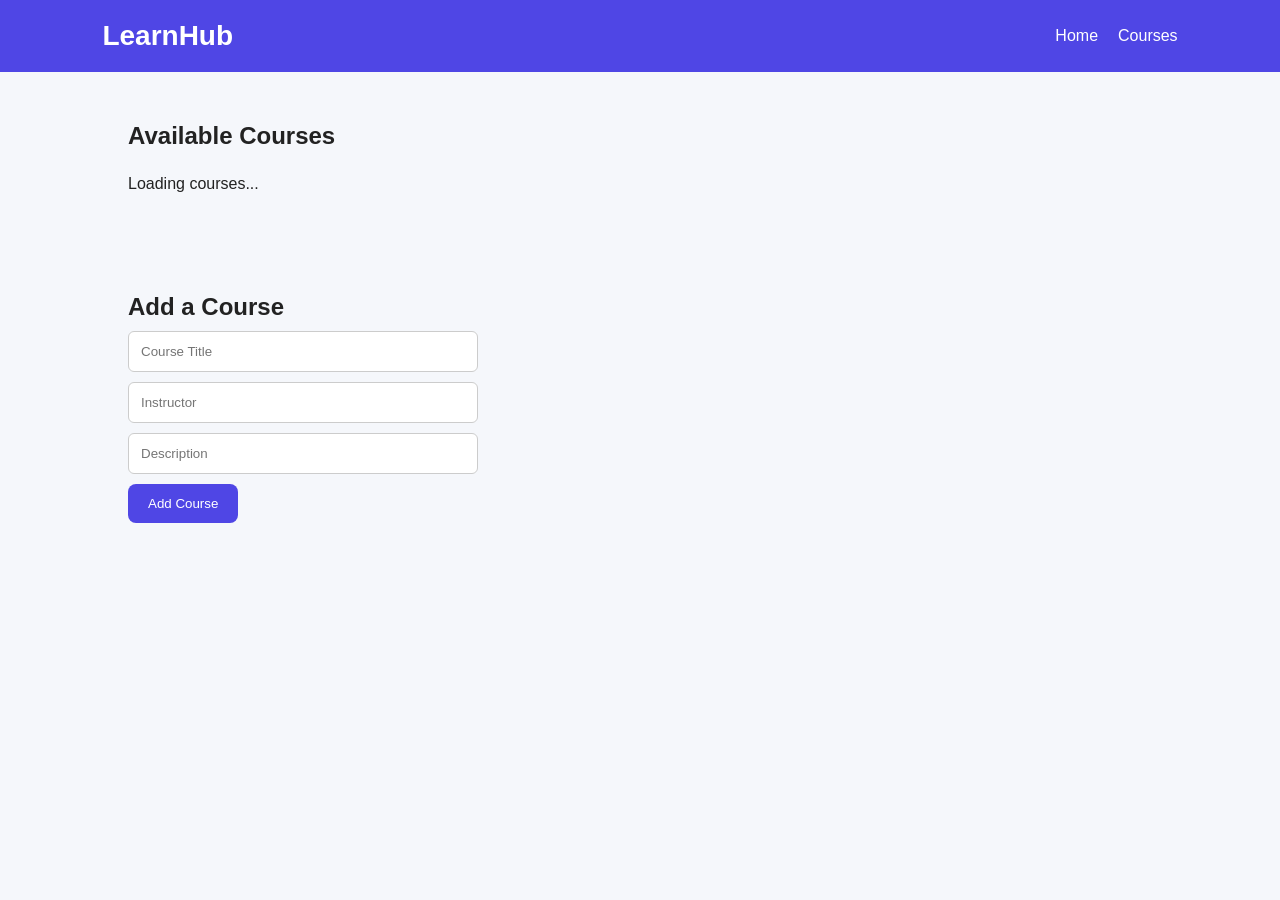
==== frontend/courses.html @ 28a74e2c "Initial commit - distributed learning platform" ====
<!DOCTYPE html>
<html lang="en">
<head>
    <meta charset="UTF-8">
    <meta name="viewport" content="width=device-width, initial-scale=1.0">
    <title>Courses - LearnHub</title>
    <link rel="stylesheet" href="style.css">
</head>

<body>

<header>
    <h1>LearnHub</h1>

    <nav>
        <a href="index.html">Home</a>
        <a href="courses.html">Courses</a>
    </nav>
</header>

<section class="courses">
    <h2>Available Courses</h2>

    <div id="courseList">
        Loading courses...
    </div>
</section>

<section class="add-course">

    <h2>Add a Course</h2>

    <input id="courseTitle" placeholder="Course Title">
    <input id="instructor" placeholder="Instructor">
    <input id="description" placeholder="Description">

    <button onclick="addCourse()">Add Course</button>

</section>

<script src="script.js"></script>

</body>
</html>
---- frontend/style.css ----
* {
    box-sizing: border-box;
    margin: 0;
    padding: 0;
    font-family: Arial, sans-serif;
}

body {
    background: #f5f7fb;
    color: #222;
}

header {
    background: #4f46e5;
    color: white;
    padding: 20px 8%;
    display: flex;
    justify-content: space-between;
    align-items: center;
}

header h1 {
    font-size: 28px;
}

nav {
    display: flex;
    gap: 20px;
    align-items: center;
}

nav a {
    color: white;
    text-decoration: none;
}

button {
    background: #4f46e5;
    color: white;
    border: none;
    padding: 12px 20px;
    border-radius: 8px;
    cursor: pointer;
}

header button {
    background: white;
    color: #4f46e5;
}

.hero {
    min-height: 400px;
    display: flex;
    align-items: center;
    padding: 60px 10%;
    background: white;
}

.hero h2 {
    font-size: 48px;
    margin-bottom: 20px;
}

.hero p {
    font-size: 18px;
    max-width: 550px;
    margin-bottom: 25px;
}

.register,
.courses,
.add-course {
    padding: 50px 10%;
}

.register input,
.add-course input {
    display: block;
    width: 350px;
    max-width: 100%;
    padding: 12px;
    margin: 10px 0;
    border: 1px solid #ccc;
    border-radius: 6px;
}

#courseList {
    display: grid;
    gap: 20px;
    margin-top: 25px;
}

.course-card {
    background: white;
    padding: 25px;
    border-radius: 12px;
    box-shadow: 0 3px 10px rgba(0,0,0,0.08);
}

.course-card h3 {
    margin-bottom: 10px;
}

.course-card p {
    margin-bottom: 8px;
}
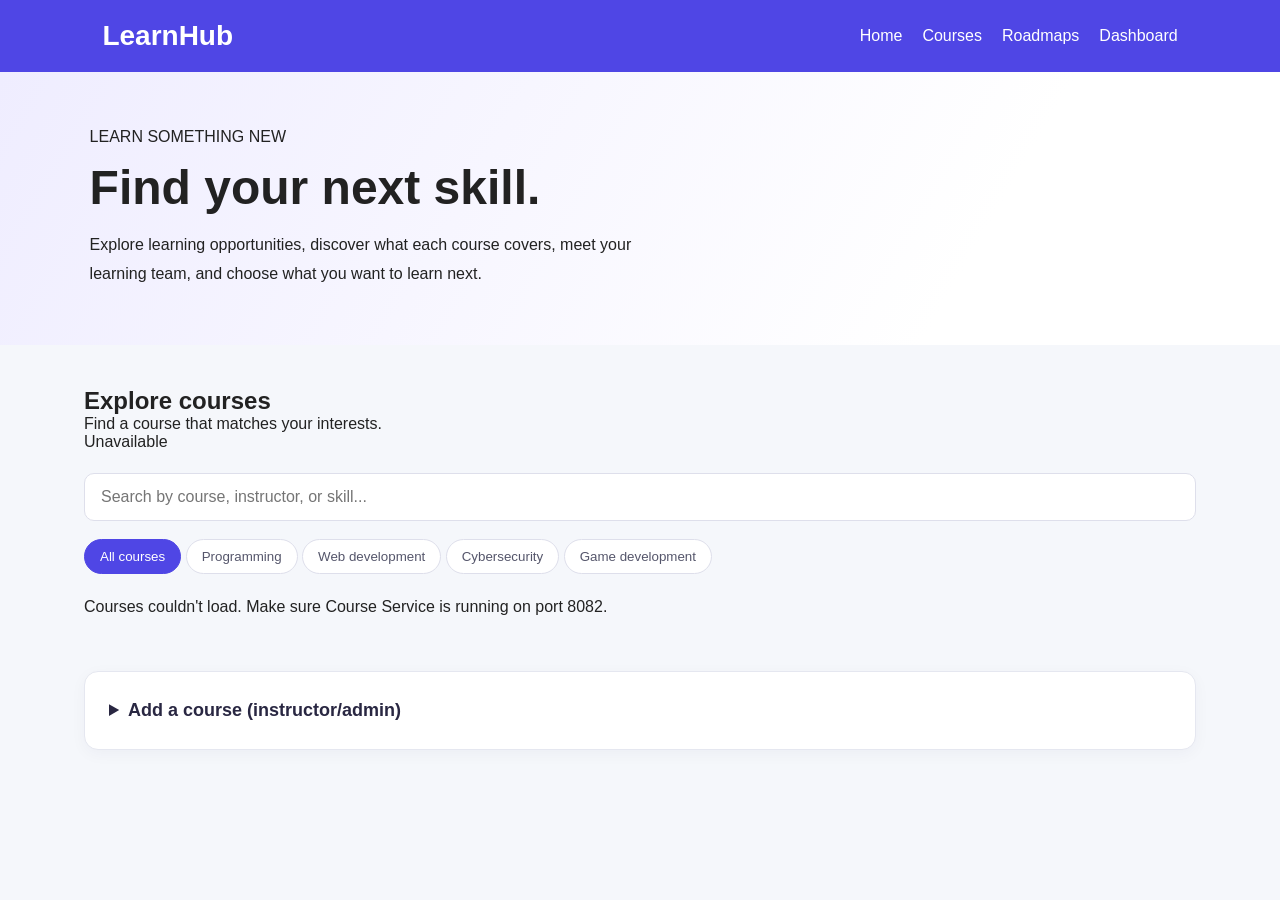
==== commit afde06d5: "final push" ====
--- a/frontend/courses.html
+++ b/frontend/courses.html
@@ -1,44 +1,642 @@
+
 <!DOCTYPE html>
 <html lang="en">
 <head>
     <meta charset="UTF-8">
     <meta name="viewport" content="width=device-width, initial-scale=1.0">
-    <title>Courses - LearnHub</title>
+    <title>Explore Courses - LearnHub</title>
     <link rel="stylesheet" href="style.css">
+
+    <style>
+        
+/* Course page layout fixes */
+.hero {
+    display: block !important;
+    min-height: auto !important;
+    padding: 56px max(7%, calc((100% - 1120px) / 2)) !important;
+    background: linear-gradient(120deg, #efedff, #ffffff 75%) !important;
+}
+
+.hero .eyebrow {
+    display: block !important;
+    margin-bottom: 14px;
+}
+
+.hero h2 {
+    display: block !important;
+    max-width: 700px;
+    font-size: clamp(34px, 4vw, 48px) !important;
+    line-height: 1.15 !important;
+    margin: 0 0 16px !important;
+}
+
+.hero p {
+    display: block !important;
+    max-width: 600px;
+    font-size: 16px !important;
+    line-height: 1.8 !important;
+    margin: 0 !important;
+}
+
+.catalog {
+    max-width: 1160px;
+    margin: auto;
+    padding: 42px 24px 55px !important;
+}
+
+.search-box {
+    display: block;
+    width: 100%;
+    min-height: 48px;
+    padding: 13px 16px;
+    margin: 22px 0 18px;
+    border: 1px solid #dedfeb;
+    border-radius: 10px;
+    background: #fff;
+    font: inherit;
+}
+
+.filters .filter-button {
+    background: #fff;
+    color: #55566b;
+    border: 1px solid #dedfeb;
+    padding: 9px 15px;
+    border-radius: 24px;
+}
+
+.filters .filter-button.active {
+    background: #4f46e5;
+    color: #fff;
+    border-color: #4f46e5;
+}
+
+#courseList {
+    display: grid;
+    grid-template-columns: repeat(2, minmax(0, 1fr));
+    gap: 20px;
+    margin-top: 24px;
+}
+
+.course-card {
+    min-width: 0;
+    min-height: 270px;
+    padding: 26px;
+    display: flex;
+    flex-direction: column;
+    align-items: flex-start;
+    border: 1px solid #e5e7f0;
+    border-radius: 16px;
+    box-shadow: 0 4px 16px rgba(35, 30, 80, .045);
+}
+
+.course-card h3 {
+    line-height: 1.4;
+}
+
+.course-card .card-actions {
+    margin-top: auto;
+}
+
+.add-course-section {
+    max-width: 1160px;
+    margin: auto;
+    padding: 0 24px 50px !important;
+}
+
+@media (max-width: 650px) {
+    .hero {
+        padding: 40px 7% !important;
+    }
+
+    .catalog {
+        padding: 30px 7% 40px !important;
+    }
+
+    #courseList {
+        grid-template-columns: 1fr;
+    }
+
+    .add-course-section {
+        padding: 0 7% 40px !important;
+    }
+}
+
+/* Clean instructor/admin course form */
+.add-course-section {
+    max-width: 1160px;
+    margin: 0 auto;
+    padding: 0 24px 55px !important;
+}
+
+.add-course-section details {
+    background: #fff;
+    border: 1px solid #e5e7f0;
+    border-radius: 14px;
+    padding: 24px;
+    box-shadow: 0 4px 16px rgba(35, 30, 80, 0.04);
+}
+
+.add-course-section summary {
+    color: #292742;
+    font-size: 18px;
+    font-weight: 700;
+    cursor: pointer;
+    padding: 4px 0;
+}
+
+.add-course-section details > p {
+    color: #737589;
+    font-size: 14px;
+    line-height: 1.6;
+    margin: 12px 0 20px !important;
+}
+
+.add-course-section details form {
+    display: flex;
+    flex-direction: column;
+    align-items: stretch;
+    gap: 13px;
+    max-width: 560px;
+    margin-top: 20px;
+}
+
+.add-course-section input,
+.add-course-section textarea {
+    display: block;
+    width: 100%;
+    max-width: none;
+    padding: 13px 15px;
+    margin: 0;
+    border: 1px solid #dedfeb;
+    border-radius: 8px;
+    background: #fff;
+    font: inherit;
+    font-size: 14px;
+}
+
+.add-course-section input:focus,
+.add-course-section textarea:focus {
+    outline: 2px solid #d8d4ff;
+    border-color: #4f46e5;
+}
+
+.add-course-section textarea {
+    min-height: 100px;
+    resize: vertical;
+}
+
+.add-course-section button {
+    align-self: flex-start;
+    margin-top: 4px;
+}
+
+#addCourseMessage {
+    font-size: 14px;
+    margin-top: 4px;
+}
+
+@media (max-width: 650px) {
+    .add-course-section {
+        padding: 0 7% 40px !important;
+    }
+
+    .add-course-section details {
+        padding: 18px;
+    }
+}
+
+/* Course details modal */
+#courseDialog {
+    width: min(520px, calc(100% - 32px));
+    max-width: 520px;
+    max-height: 85vh;
+    overflow-y: auto;
+    margin: auto;
+    padding: 32px;
+    border: 1px solid #e5e7f0;
+    border-radius: 20px;
+    background: #ffffff;
+    color: #25243d;
+    box-shadow: 0 24px 80px rgba(25, 20, 70, 0.22);
+    font-family: Arial, sans-serif;
+}
+
+#courseDialog::backdrop {
+    background: rgba(25, 22, 48, 0.48);
+    backdrop-filter: blur(3px);
+}
+
+#courseDialog .course-category {
+    display: inline-block;
+    margin-bottom: 12px;
+    padding: 6px 10px;
+    border-radius: 20px;
+    background: #efedff;
+    color: #4f46e5;
+    font-size: 12px;
+    font-weight: 700;
+}
+
+#courseDialog h2 {
+    margin: 0 0 16px;
+    color: #25243d;
+    font-size: 26px;
+    line-height: 1.3;
+}
+
+#courseDialog p {
+    margin: 12px 0;
+    color: #62647a;
+    line-height: 1.7;
+    overflow-wrap: anywhere;
+}
+
+#courseDialog .muted {
+    padding-top: 12px;
+    border-top: 1px solid #eeeef5;
+    font-size: 13px;
+}
+
+#courseDialog .dialog-actions {
+    display: flex;
+    flex-wrap: wrap;
+    gap: 10px;
+    margin-top: 24px;
+}
+
+#courseDialog .dialog-actions button {
+    margin: 0;
+    padding: 12px 16px;
+    border-radius: 9px;
+}
+
+#courseDialog .secondary-button {
+    background: #f1f1f8;
+    color: #34334c;
+    border: 1px solid #dedfeb;
+}
+
+#courseDialog #enrollmentMessage {
+    margin-top: 16px;
+    font-size: 14px;
+    font-weight: 600;
+}
+
+@media (max-width: 480px) {
+    #courseDialog {
+        padding: 22px;
+    }
+
+    #courseDialog .dialog-actions {
+        flex-direction: column;
+    }
+
+    #courseDialog .dialog-actions button {
+        width: 100%;
+    }
+}
+
+    </style>
 </head>
 
 <body>
 
 <header>
     <h1>LearnHub</h1>
-
     <nav>
         <a href="index.html">Home</a>
         <a href="courses.html">Courses</a>
+        <a href="roadmaps.html">Roadmaps</a>
+        <a href="dashboard.html">Dashboard</a>
     </nav>
 </header>
 
-<section class="courses">
-    <h2>Available Courses</h2>
-
-    <div id="courseList">
-        Loading courses...
+<section class="hero">
+    <span class="eyebrow">LEARN SOMETHING NEW</span>
+    <h2>Find your next skill.</h2>
+    <p>
+        Explore learning opportunities, discover what each course covers,
+        meet your learning team, and choose what you want to learn next.
+    </p>
+</section>
+
+<main>
+    <section class="catalog">
+        <div class="catalog-heading">
+            <div>
+                <h2>Explore courses</h2>
+                <p>Find a course that matches your interests.</p>
+            </div>
+            <span id="resultCount">Loading courses...</span>
+        </div>
+
+        <input
+            type="search"
+            id="courseSearch"
+            class="search-box"
+            placeholder="Search by course, instructor, or skill..."
+            aria-label="Search courses"
+        >
+
+        <div class="filters" aria-label="Filter courses">
+            <button class="filter-button active" data-category="All">All courses</button>
+            <button class="filter-button" data-category="Programming">Programming</button>
+            <button class="filter-button" data-category="Web Development">Web development</button>
+            <button class="filter-button" data-category="Cybersecurity">Cybersecurity</button>
+            <button class="filter-button" data-category="Game Development">Game development</button>
+        </div>
+
+        <div id="courseList" aria-live="polite">
+            <div class="message-card">Loading courses...</div>
+        </div>
+    </section>
+
+    <section class="add-course-section">
+        <details>
+            <summary>Add a course (instructor/admin)</summary>
+            <p style="color:#737589; margin-top:10px;">
+                Add a course to the current catalog. This demo form is not protected by role-based access yet.
+            </p>
+
+            <form id="addCourseForm">
+                <input id="courseTitle" placeholder="Course title" required>
+                <input id="instructor" placeholder="Instructor or teaching team" required>
+                <textarea id="description" placeholder="What will students learn?" required></textarea>
+                <button type="submit">Add course</button>
+                <p id="addCourseMessage" role="status"></p>
+            </form>
+        </details>
+    </section>
+</main>
+
+<dialog id="courseDialog">
+    <span id="dialogCategory" class="course-category"></span>
+    <h2 id="dialogTitle"></h2>
+    <p id="dialogInstructor"></p>
+    <p id="dialogDescription"></p>
+    <p class="muted">Review the course details before enrolling.</p>
+
+    <div class="dialog-actions">
+        <button id="enrollButton" type="button">Enroll in course</button>
+        <button id="closeDialog" type="button" class="secondary-button">Back to courses</button>
     </div>
-</section>
-
-<section class="add-course">
-
-    <h2>Add a Course</h2>
-
-    <input id="courseTitle" placeholder="Course Title">
-    <input id="instructor" placeholder="Instructor">
-    <input id="description" placeholder="Description">
-
-    <button onclick="addCourse()">Add Course</button>
-
-</section>
+
+    <p id="enrollmentMessage" role="status"></p>
+</dialog>
 
 <script src="script.js"></script>
 
+<script>
+    const searchInput = document.getElementById("courseSearch");
+    const resultCount = document.getElementById("resultCount");
+    const filterButtons = document.querySelectorAll(".filter-button");
+    const courseDialog = document.getElementById("courseDialog");
+
+    let allCourses = [];
+    let activeCategory = "All";
+    let selectedCourse = null;
+
+    function getCategory(course) {
+        const text = (
+            (course.title || "") + " " +
+            (course.description || "")
+        ).toLowerCase();
+
+        if (text.includes("cybersecurity") || text.includes("security") ||
+            text.includes("networking")) {
+            return "Cybersecurity";
+        }
+
+        if (text.includes("web development") || text.includes("html") ||
+            text.includes("javascript") || text.includes("website")) {
+            return "Web Development";
+        }
+
+        if (text.includes("game development") || text.includes("game design")) {
+            return "Game Development";
+        }
+
+        return "Programming";
+    }
+
+    function getCourseIcon(category) {
+        const icons = {
+            "Programming": "💻",
+            "Web Development": "🌐",
+            "Cybersecurity": "🛡️",
+            "Game Development": "🎮"
+        };
+
+        return icons[category] || "📚";
+    }
+
+    function renderCourses() {
+        const list = document.getElementById("courseList");
+        const query = searchInput.value.trim().toLowerCase();
+
+        const filtered = allCourses.filter(course => {
+            const searchable = [
+                course.title,
+                course.instructor,
+                course.description
+            ].join(" ").toLowerCase();
+
+            const matchesSearch = searchable.includes(query);
+            const matchesCategory =
+                activeCategory === "All" ||
+                getCategory(course) === activeCategory;
+
+            return matchesSearch && matchesCategory;
+        });
+
+        list.replaceChildren();
+        resultCount.textContent =
+            `${filtered.length} course${filtered.length === 1 ? "" : "s"} found`;
+
+        if (filtered.length === 0) {
+            const message = document.createElement("div");
+            message.className = "message-card";
+            message.textContent = allCourses.length
+                ? "No courses match your search. Try another keyword or category."
+                : "No courses are available yet. Check back soon.";
+            list.appendChild(message);
+            return;
+        }
+
+        filtered.forEach(course => {
+            const category = getCategory(course);
+            const card = document.createElement("article");
+            card.className = "course-card";
+
+            const icon = document.createElement("div");
+            icon.className = "course-icon";
+            icon.textContent = getCourseIcon(category);
+            icon.setAttribute("aria-hidden", "true");
+
+            const categoryLabel = document.createElement("span");
+            categoryLabel.className = "course-category";
+            categoryLabel.textContent = category;
+
+            const title = document.createElement("h3");
+            title.textContent = course.title || "Untitled course";
+
+            const instructor = document.createElement("p");
+            instructor.className = "instructor";
+            instructor.textContent =
+                "Instructor · " + (course.instructor || "Not specified");
+
+            const description = document.createElement("p");
+            description.textContent = course.description || "Course details coming soon.";
+
+            const actions = document.createElement("div");
+            actions.className = "card-actions";
+
+            const viewButton = document.createElement("button");
+            viewButton.type = "button";
+            viewButton.textContent = "View details";
+            viewButton.addEventListener("click", () => openCourse(course));
+
+            actions.appendChild(viewButton);
+            card.append(icon, categoryLabel, title, instructor, description, actions);
+            list.appendChild(card);
+        });
+    }
+
+    function openCourse(course) {
+        selectedCourse = course;
+
+        document.getElementById("dialogCategory").textContent =
+            getCategory(course);
+        document.getElementById("dialogTitle").textContent = course.title;
+        document.getElementById("dialogInstructor").textContent =
+            "Instructor: " + (course.instructor || "Not specified");
+        document.getElementById("dialogDescription").textContent =
+            course.description || "Course details coming soon.";
+        document.getElementById("enrollmentMessage").textContent = "";
+
+        courseDialog.showModal();
+    }
+
+    filterButtons.forEach(button => {
+        button.addEventListener("click", () => {
+            activeCategory = button.dataset.category;
+
+            filterButtons.forEach(item => item.classList.remove("active"));
+            button.classList.add("active");
+
+            renderCourses();
+        });
+    });
+
+    searchInput.addEventListener("input", renderCourses);
+
+    document.getElementById("closeDialog").addEventListener("click", () => {
+        courseDialog.close();
+    });
+
+    document.getElementById("enrollButton").addEventListener("click", async () => {
+        if (!selectedCourse) return;
+
+        const message = document.getElementById("enrollmentMessage");
+        const button = document.getElementById("enrollButton");
+
+        button.disabled = true;
+        message.textContent = "Submitting enrollment...";
+
+        try {
+            const response = await fetch(
+                "http://localhost:8083/enrollments",
+                {
+                    method: "POST",
+                    headers: { "Content-Type": "application/json" },
+                    body: JSON.stringify({
+                        studentId: 1,
+                        courseId: selectedCourse.id
+                    })
+                }
+            );
+
+            if (!response.ok) {
+                throw new Error("Enrollment failed: " + response.status);
+            }
+
+            message.textContent = "Enrollment successful!";
+        } catch (error) {
+            console.error(error);
+            message.textContent =
+                "Could not enroll. Check that Enrollment Service is running.";
+        } finally {
+            button.disabled = false;
+        }
+    });
+
+    document.getElementById("addCourseForm").addEventListener("submit", async event => {
+        event.preventDefault();
+
+        const message = document.getElementById("addCourseMessage");
+        const button = event.submitter;
+
+        button.disabled = true;
+        message.textContent = "Adding course...";
+
+        try {
+            const response = await fetch("http://localhost:8082/courses", {
+                method: "POST",
+                headers: { "Content-Type": "application/json" },
+                body: JSON.stringify({
+                    title: document.getElementById("courseTitle").value.trim(),
+                    instructor: document.getElementById("instructor").value.trim(),
+                    description: document.getElementById("description").value.trim()
+                })
+            });
+
+            if (!response.ok) {
+                throw new Error("Server returned " + response.status);
+            }
+
+            const newCourse = await response.json();
+            allCourses.push(newCourse);
+            renderCourses();
+
+            document.getElementById("addCourseForm").reset();
+            message.textContent = "Course added to the catalog!";
+        } catch (error) {
+            console.error(error);
+            message.textContent =
+                "Could not add course. Check that Course Service is running.";
+        } finally {
+            button.disabled = false;
+        }
+    });
+
+    async function initializeCatalog() {
+        const list = document.getElementById("courseList");
+
+        try {
+            const response = await fetch("http://localhost:8082/courses");
+
+            if (!response.ok) {
+                throw new Error("Course Service returned " + response.status);
+            }
+
+            allCourses = await response.json();
+            renderCourses();
+        } catch (error) {
+            console.error(error);
+            list.innerHTML = "";
+
+            const message = document.createElement("div");
+            message.className = "message-card";
+            message.textContent =
+                "Courses couldn't load. Make sure Course Service is running on port 8082.";
+            list.appendChild(message);
+
+            resultCount.textContent = "Unavailable";
+        }
+    }
+
+    initializeCatalog();
+</script>
+
 </body>
-</html>+</html>
